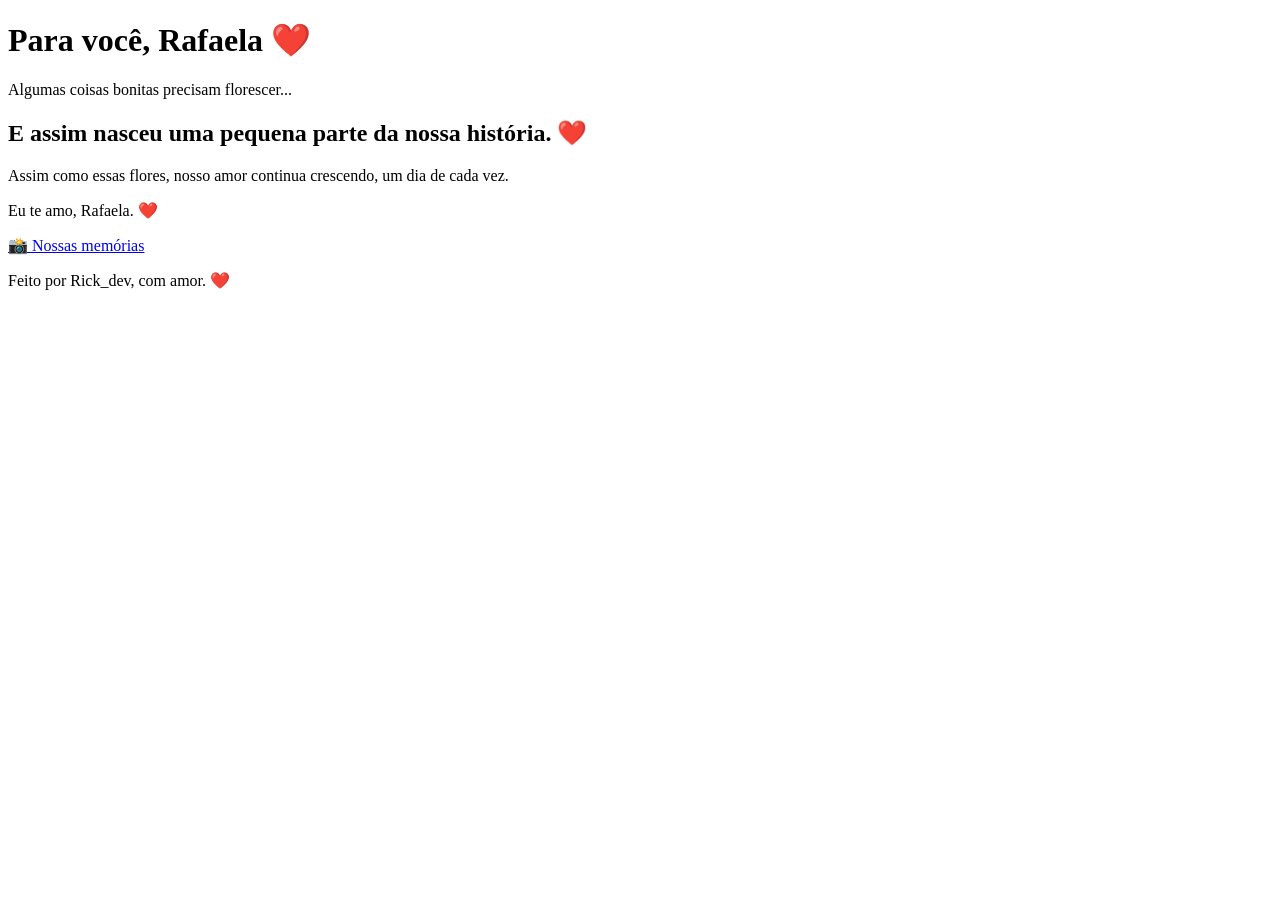
==== pagina2.html @ 00a04ad3 "Create pagina2.html" ====
<!DOCTYPE html>
<html lang="pt-BR">

<head>
    <meta charset="UTF-8">
    <meta name="viewport" content="width=device-width, initial-scale=1.0">

    <title>Para Você ❤️</title>

    <link rel="stylesheet" href="pagina2.css">
</head>

<body>

    <main class="pagina">

        <!-- TÍTULO -->

        <header class="cabecalho">

            <h1>
                Para você, Rafaela ❤️
            </h1>

            <p>
                Algumas coisas bonitas precisam florescer...
            </p>

        </header>


        <!-- JARDIM -->

        <section class="jardim">

            <!-- FLOR 1 -->

            <div class="flower flower-1">

                <div class="flower-stem"></div>

                <div class="flower-leaf leaf-1"></div>
                <div class="flower-leaf leaf-2"></div>

                <div class="flower-bloom">

                    <span class="flower-Light light-1"></span>
                    <span class="flower-Light light-2"></span>
                    <span class="flower-Light light-3"></span>
                    <span class="flower-Light light-4"></span>
                    <span class="flower-Light light-5"></span>
                    <span class="flower-Light light-6"></span>
                    <span class="flower-Light light-7"></span>
                    <span class="flower-Light light-8"></span>

                    <div class="flower-center"></div>

                </div>

            </div>


            <!-- FLOR 2 -->

            <div class="flower flower-2">

                <div class="flower-stem"></div>

                <div class="flower-leaf leaf-1"></div>
                <div class="flower-leaf leaf-2"></div>

                <div class="flower-bloom">

                    <span class="flower-Light light-1"></span>
                    <span class="flower-Light light-2"></span>
                    <span class="flower-Light light-3"></span>
                    <span class="flower-Light light-4"></span>
                    <span class="flower-Light light-5"></span>
                    <span class="flower-Light light-6"></span>
                    <span class="flower-Light light-7"></span>
                    <span class="flower-Light light-8"></span>

                    <div class="flower-center"></div>

                </div>

            </div>


            <!-- FLOR 3 -->

            <div class="flower flower-3">

                <div class="flower-stem"></div>

                <div class="flower-leaf leaf-1"></div>
                <div class="flower-leaf leaf-2"></div>

                <div class="flower-bloom">

                    <span class="flower-Light light-1"></span>
                    <span class="flower-Light light-2"></span>
                    <span class="flower-Light light-3"></span>
                    <span class="flower-Light light-4"></span>
                    <span class="flower-Light light-5"></span>
                    <span class="flower-Light light-6"></span>
                    <span class="flower-Light light-7"></span>
                    <span class="flower-Light light-8"></span>

                    <div class="flower-center"></div>

                </div>

            </div>


            <!-- FLOR 4 -->

            <div class="flower flower-4">

                <div class="flower-stem"></div>

                <div class="flower-leaf leaf-1"></div>
                <div class="flower-leaf leaf-2"></div>

                <div class="flower-bloom">

                    <span class="flower-Light light-1"></span>
                    <span class="flower-Light light-2"></span>
                    <span class="flower-Light light-3"></span>
                    <span class="flower-Light light-4"></span>
                    <span class="flower-Light light-5"></span>
                    <span class="flower-Light light-6"></span>
                    <span class="flower-Light light-7"></span>
                    <span class="flower-Light light-8"></span>

                    <div class="flower-center"></div>

                </div>

            </div>

        </section>


        <!-- MENSAGEM -->

        <section class="mensagem">

            <h2>
                E assim nasceu uma pequena parte
                da nossa história. ❤️
            </h2>

            <p>
                Assim como essas flores,
                nosso amor continua crescendo,
                um dia de cada vez.
            </p>

            <p class="assinatura">
                Eu te amo, Rafaela. ❤️
            </p>

        </section>


        <!-- BOTÃO -->

        <div class="proximo">

            <a href="pagina3.html">
                📸 Nossas memórias
            </a>

        </div>


    </main>


    <footer>

        <p>
            Feito por Rick_dev, com amor. ❤️
        </p>

    </footer>

</body>

</html>
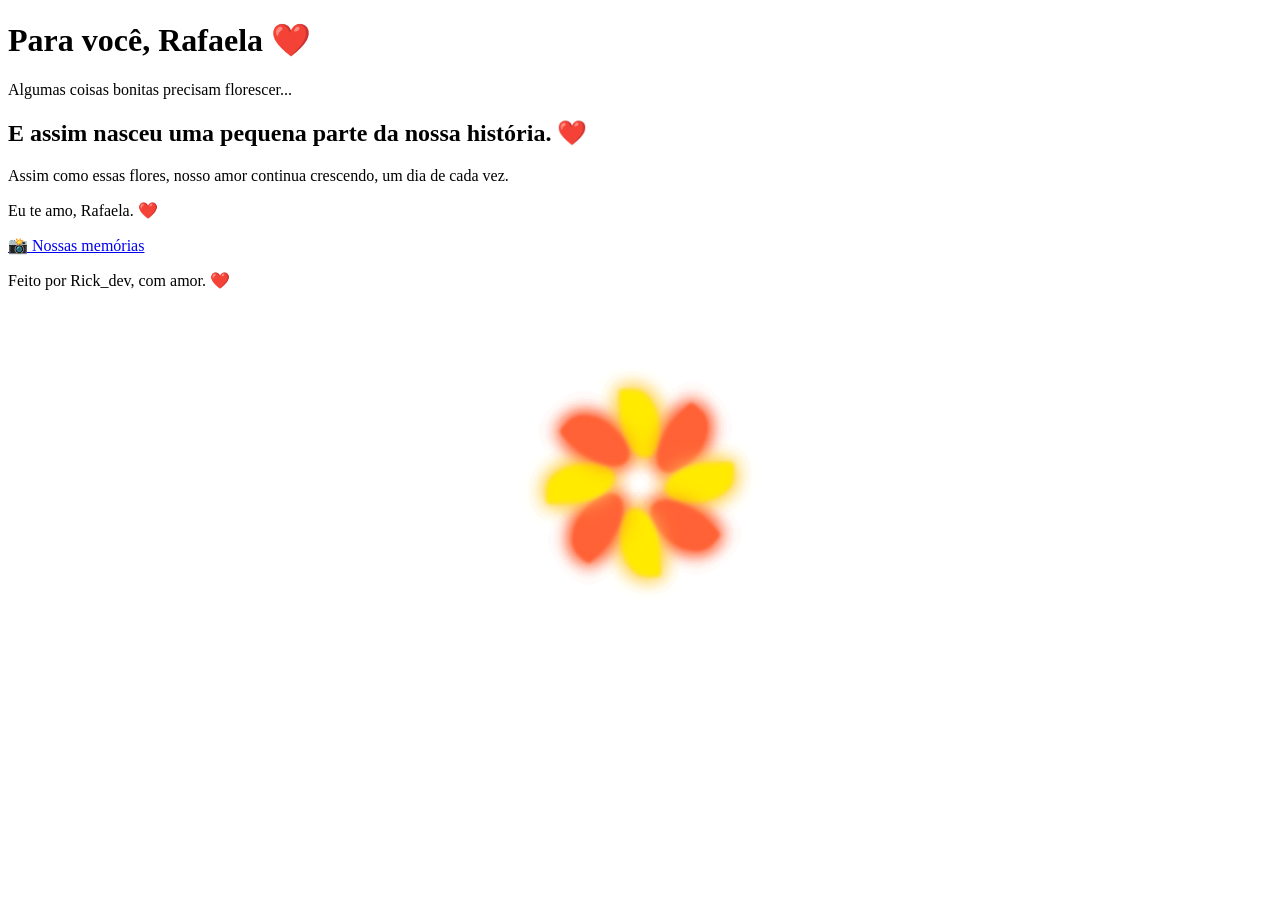
==== commit 5a281cc2: "Update pagina2.html" ====
--- a/pagina2.html
+++ b/pagina2.html
@@ -3,6 +3,7 @@
 
 <head>
     <meta charset="UTF-8">
+
     <meta name="viewport" content="width=device-width, initial-scale=1.0">
 
     <title>Para Você ❤️</title>
@@ -175,9 +176,10 @@
 
         </div>
 
-
     </main>
 
+
+    <!-- RODAPÉ -->
 
     <footer>
 
@@ -187,6 +189,20 @@
 
     </footer>
 
+
+    <!-- MÚSICA -->
+
+    <audio id="musica" loop>
+
+        <source src="musica.mp3" type="audio/mpeg">
+
+    </audio>
+
+
+    <!-- JAVASCRIPT -->
+
+    <script src="script.js"></script>
+
 </body>
 
 </html>
--- a/pagina2.css
+++ b/pagina2.css
@@ -0,0 +1,151 @@
+/* ================================= */
+/* PÉTALAS DE LUZ */
+/* ================================= */
+
+.flower-Light {
+
+    position: absolute;
+
+    left: 50%;
+    top: 50%;
+
+    width: 38px;
+    height: 65px;
+
+    margin-left: -19px;
+    margin-top: -32px;
+
+    border-radius:
+        0 100% 50% 100%;
+
+    opacity: 0;
+
+    transform-origin: 50% 100%;
+
+    animation:
+        lightBloom 0.8s ease-out forwards,
+        glowPulse 2s ease-in-out 4s infinite alternate;
+}
+
+
+/* CORES DAS PÉTALAS */
+
+.flower-Light:nth-child(odd) {
+
+    background-color: #ffea00;
+
+    filter:
+        blur(2px)
+        drop-shadow(
+            0 0 10px #ffd85f
+        );
+}
+
+
+.flower-Light:nth-child(even) {
+
+    background-color: #ff6236;
+
+    filter:
+        blur(2px)
+        drop-shadow(
+            0 0 10px #ff6236
+        );
+}
+
+
+/* ================================= */
+/* ROTAÇÃO DE CADA PÉTALA */
+/* ================================= */
+
+.light-1 {
+    --angle: 0deg;
+    animation-delay: 2.9s, 4s;
+}
+
+.light-2 {
+    --angle: 45deg;
+    animation-delay: 3s, 4.1s;
+}
+
+.light-3 {
+    --angle: 90deg;
+    animation-delay: 3.1s, 4.2s;
+}
+
+.light-4 {
+    --angle: 135deg;
+    animation-delay: 3.2s, 4.3s;
+}
+
+.light-5 {
+    --angle: 180deg;
+    animation-delay: 3.3s, 4.4s;
+}
+
+.light-6 {
+    --angle: 225deg;
+    animation-delay: 3.4s, 4.5s;
+}
+
+.light-7 {
+    --angle: 270deg;
+    animation-delay: 3.5s, 4.6s;
+}
+
+.light-8 {
+    --angle: 315deg;
+    animation-delay: 3.6s, 4.7s;
+}
+
+
+/* ================================= */
+/* NASCIMENTO DAS PÉTALAS */
+/* ================================= */
+
+@keyframes lightBloom {
+
+    from {
+
+        opacity: 0;
+
+        transform:
+            rotate(var(--angle))
+            translateY(-27px)
+            scale(0);
+
+    }
+
+    to {
+
+        opacity: 1;
+
+        transform:
+            rotate(var(--angle))
+            translateY(-27px)
+            scale(1);
+
+    }
+
+}
+
+
+/* ================================= */
+/* BRILHO PULSANDO */
+/* ================================= */
+
+@keyframes glowPulse {
+
+    from {
+
+        opacity: 0.7;
+
+    }
+
+    to {
+
+        opacity: 1;
+
+    }
+
+}
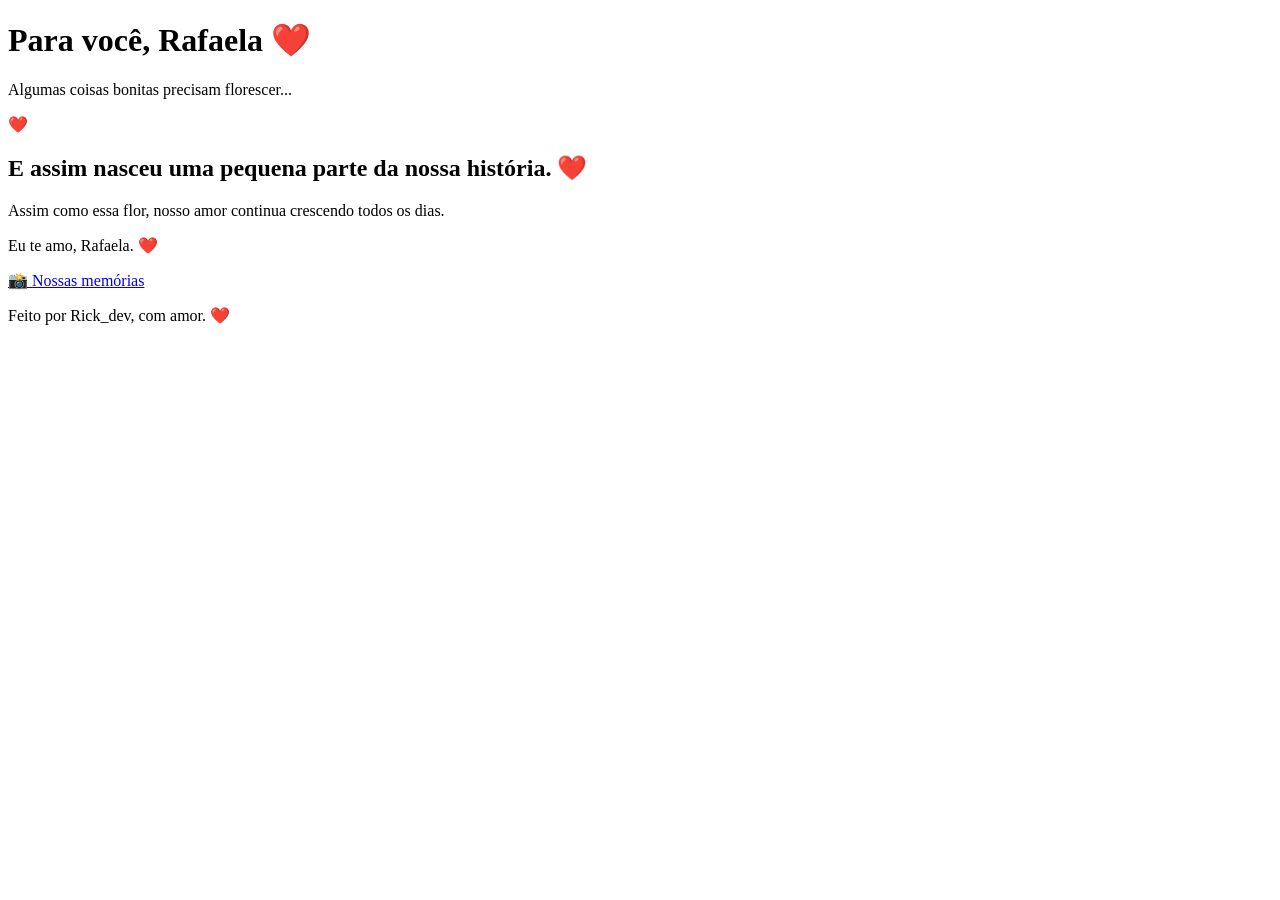
==== commit 1dc2bb1c: "Update pagina2.html" ====
--- a/pagina2.html
+++ b/pagina2.html
@@ -2,18 +2,31 @@
 <html lang="pt-BR">
 
 <head>
+
     <meta charset="UTF-8">
 
-    <meta name="viewport" content="width=device-width, initial-scale=1.0">
+    <meta
+        name="viewport"
+        content="width=device-width, initial-scale=1.0"
+    >
 
     <title>Para Você ❤️</title>
 
-    <link rel="stylesheet" href="pagina2.css">
+    <link
+        rel="stylesheet"
+        href="pagina2.css"
+    >
+
 </head>
+
 
 <body>
 
+
+    <!-- FUNDO -->
+
     <main class="pagina">
+
 
         <!-- TÍTULO -->
 
@@ -30,140 +43,94 @@
         </header>
 
 
+
         <!-- JARDIM -->
 
         <section class="jardim">
 
-            <!-- FLOR 1 -->
 
-            <div class="flower flower-1">
+            <!-- FLOR -->
 
-                <div class="flower-stem"></div>
+            <div class="flor">
 
-                <div class="flower-leaf leaf-1"></div>
-                <div class="flower-leaf leaf-2"></div>
 
-                <div class="flower-bloom">
+                <!-- BRILHO AO REDOR -->
 
-                    <span class="flower-Light light-1"></span>
-                    <span class="flower-Light light-2"></span>
-                    <span class="flower-Light light-3"></span>
-                    <span class="flower-Light light-4"></span>
-                    <span class="flower-Light light-5"></span>
-                    <span class="flower-Light light-6"></span>
-                    <span class="flower-Light light-7"></span>
-                    <span class="flower-Light light-8"></span>
+                <div class="brilho"></div>
 
-                    <div class="flower-center"></div>
+
+                <!-- PÉTALAS -->
+
+                <div class="petala petala-1"></div>
+
+                <div class="petala petala-2"></div>
+
+                <div class="petala petala-3"></div>
+
+                <div class="petala petala-4"></div>
+
+                <div class="petala petala-5"></div>
+
+                <div class="petala petala-6"></div>
+
+                <div class="petala petala-7"></div>
+
+                <div class="petala petala-8"></div>
+
+
+                <!-- CENTRO -->
+
+                <div class="centro-flor">
+
+                    <span>❤️</span>
 
                 </div>
+
+
+                <!-- CAULE -->
+
+                <div class="caule"></div>
+
+
+                <!-- FOLHAS -->
+
+                <div class="folha folha-esquerda"></div>
+
+                <div class="folha folha-direita"></div>
+
 
             </div>
 
 
-            <!-- FLOR 2 -->
+        </section>
 
-            <div class="flower flower-2">
-
-                <div class="flower-stem"></div>
-
-                <div class="flower-leaf leaf-1"></div>
-                <div class="flower-leaf leaf-2"></div>
-
-                <div class="flower-bloom">
-
-                    <span class="flower-Light light-1"></span>
-                    <span class="flower-Light light-2"></span>
-                    <span class="flower-Light light-3"></span>
-                    <span class="flower-Light light-4"></span>
-                    <span class="flower-Light light-5"></span>
-                    <span class="flower-Light light-6"></span>
-                    <span class="flower-Light light-7"></span>
-                    <span class="flower-Light light-8"></span>
-
-                    <div class="flower-center"></div>
-
-                </div>
-
-            </div>
-
-
-            <!-- FLOR 3 -->
-
-            <div class="flower flower-3">
-
-                <div class="flower-stem"></div>
-
-                <div class="flower-leaf leaf-1"></div>
-                <div class="flower-leaf leaf-2"></div>
-
-                <div class="flower-bloom">
-
-                    <span class="flower-Light light-1"></span>
-                    <span class="flower-Light light-2"></span>
-                    <span class="flower-Light light-3"></span>
-                    <span class="flower-Light light-4"></span>
-                    <span class="flower-Light light-5"></span>
-                    <span class="flower-Light light-6"></span>
-                    <span class="flower-Light light-7"></span>
-                    <span class="flower-Light light-8"></span>
-
-                    <div class="flower-center"></div>
-
-                </div>
-
-            </div>
-
-
-            <!-- FLOR 4 -->
-
-            <div class="flower flower-4">
-
-                <div class="flower-stem"></div>
-
-                <div class="flower-leaf leaf-1"></div>
-                <div class="flower-leaf leaf-2"></div>
-
-                <div class="flower-bloom">
-
-                    <span class="flower-Light light-1"></span>
-                    <span class="flower-Light light-2"></span>
-                    <span class="flower-Light light-3"></span>
-                    <span class="flower-Light light-4"></span>
-                    <span class="flower-Light light-5"></span>
-                    <span class="flower-Light light-6"></span>
-                    <span class="flower-Light light-7"></span>
-                    <span class="flower-Light light-8"></span>
-
-                    <div class="flower-center"></div>
-
-                </div>
-
-            </div>
-
-        </section>
 
 
         <!-- MENSAGEM -->
 
         <section class="mensagem">
 
+
             <h2>
                 E assim nasceu uma pequena parte
                 da nossa história. ❤️
             </h2>
 
+
             <p>
-                Assim como essas flores,
-                nosso amor continua crescendo,
-                um dia de cada vez.
+                Assim como essa flor,
+                nosso amor continua crescendo
+                todos os dias.
             </p>
+
 
             <p class="assinatura">
                 Eu te amo, Rafaela. ❤️
             </p>
 
+
         </section>
+
 
 
         <!-- BOTÃO -->
@@ -176,7 +143,9 @@
 
         </div>
 
+
     </main>
+
 
 
     <!-- RODAPÉ -->
@@ -190,19 +159,6 @@
     </footer>
 
 
-    <!-- MÚSICA -->
-
-    <audio id="musica" loop>
-
-        <source src="musica.mp3" type="audio/mpeg">
-
-    </audio>
-
-
-    <!-- JAVASCRIPT -->
-
-    <script src="script.js"></script>
-
 </body>
 
 </html>
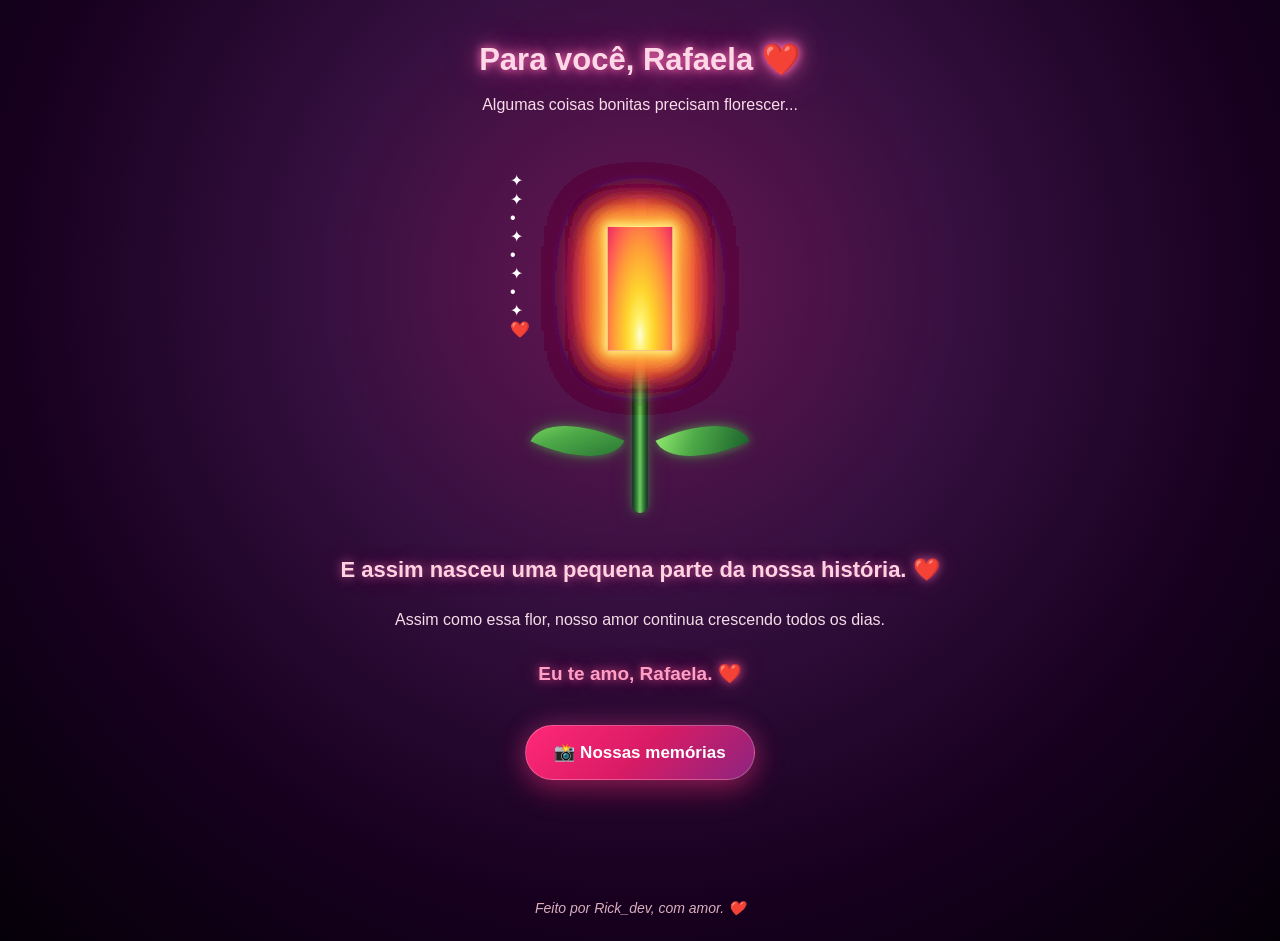
==== commit 6326768c: "Update pagina2.html" ====
--- a/pagina2.html
+++ b/pagina2.html
@@ -2,162 +2,172 @@
 <html lang="pt-BR">
 
 <head>
-
     <meta charset="UTF-8">
-
-    <meta
-        name="viewport"
-        content="width=device-width, initial-scale=1.0"
-    >
+    <meta name="viewport" content="width=device-width, initial-scale=1.0">
 
     <title>Para Você ❤️</title>
 
-    <link
-        rel="stylesheet"
-        href="pagina2.css"
-    >
-
+    <link rel="stylesheet" href="pagina2.css">
 </head>
-
 
 <body>
 
+<main class="pagina">
 
-    <!-- FUNDO -->
+    <header class="cabecalho">
 
-    <main class="pagina">
+        <h1>Para você, Rafaela ❤️</h1>
+
+        <p>
+            Algumas coisas bonitas precisam florescer...
+        </p>
+
+    </header>
 
 
-        <!-- TÍTULO -->
+    <!-- ================================= -->
+    <!-- 🌸 FLOR DE LUZ -->
+    <!-- ================================= -->
 
-        <header class="cabecalho">
+    <section class="jardim">
 
-            <h1>
-                Para você, Rafaela ❤️
-            </h1>
+        <div class="flor">
 
-            <p>
-                Algumas coisas bonitas precisam florescer...
-            </p>
-
-        </header>
+            <!-- Aura principal -->
+            <div class="aura aura-1"></div>
+            <div class="aura aura-2"></div>
+            <div class="aura aura-3"></div>
 
 
+            <!-- Partículas luminosas -->
 
-        <!-- JARDIM -->
-
-        <section class="jardim">
+            <div class="particula particula-1">✦</div>
+            <div class="particula particula-2">✦</div>
+            <div class="particula particula-3">•</div>
+            <div class="particula particula-4">✦</div>
+            <div class="particula particula-5">•</div>
+            <div class="particula particula-6">✦</div>
+            <div class="particula particula-7">•</div>
+            <div class="particula particula-8">✦</div>
 
 
-            <!-- FLOR -->
+            <!-- ================================= -->
+            <!-- PÉTALAS EXTERNAS -->
+            <!-- ================================= -->
 
-            <div class="flor">
+            <div class="petala petala-externa p1"></div>
+            <div class="petala petala-externa p2"></div>
+            <div class="petala petala-externa p3"></div>
+            <div class="petala petala-externa p4"></div>
+            <div class="petala petala-externa p5"></div>
+            <div class="petala petala-externa p6"></div>
+            <div class="petala petala-externa p7"></div>
+            <div class="petala petala-externa p8"></div>
 
 
-                <!-- BRILHO AO REDOR -->
+            <!-- ================================= -->
+            <!-- PÉTALAS INTERNAS -->
+            <!-- ================================= -->
 
-                <div class="brilho"></div>
+            <div class="petala petala-interna i1"></div>
+            <div class="petala petala-interna i2"></div>
+            <div class="petala petala-interna i3"></div>
+            <div class="petala petala-interna i4"></div>
+            <div class="petala petala-interna i5"></div>
+            <div class="petala petala-interna i6"></div>
 
 
-                <!-- PÉTALAS -->
+            <!-- ================================= -->
+            <!-- CENTRO -->
+            <!-- ================================= -->
 
-                <div class="petala petala-1"></div>
+            <div class="centro">
 
-                <div class="petala petala-2"></div>
+                <div class="centro-brilho"></div>
 
-                <div class="petala petala-3"></div>
-
-                <div class="petala petala-4"></div>
-
-                <div class="petala petala-5"></div>
-
-                <div class="petala petala-6"></div>
-
-                <div class="petala petala-7"></div>
-
-                <div class="petala petala-8"></div>
-
-
-                <!-- CENTRO -->
-
-                <div class="centro-flor">
-
-                    <span>❤️</span>
-
+                <div class="centro-nucleo">
+                    ❤️
                 </div>
-
-
-                <!-- CAULE -->
-
-                <div class="caule"></div>
-
-
-                <!-- FOLHAS -->
-
-                <div class="folha folha-esquerda"></div>
-
-                <div class="folha folha-direita"></div>
-
 
             </div>
 
 
-        </section>
+            <!-- ================================= -->
+            <!-- CAULE -->
+            <!-- ================================= -->
+
+            <div class="caule"></div>
+
+            <div class="caule-brilho"></div>
 
 
+            <!-- ================================= -->
+            <!-- FOLHAS -->
+            <!-- ================================= -->
 
-        <!-- MENSAGEM -->
+            <div class="folha folha-esquerda">
 
-        <section class="mensagem">
+                <span></span>
 
+            </div>
 
-            <h2>
-                E assim nasceu uma pequena parte
-                da nossa história. ❤️
-            </h2>
+            <div class="folha folha-direita">
 
+                <span></span>
 
-            <p>
-                Assim como essa flor,
-                nosso amor continua crescendo
-                todos os dias.
-            </p>
-
-
-            <p class="assinatura">
-                Eu te amo, Rafaela. ❤️
-            </p>
-
-
-        </section>
-
-
-
-        <!-- BOTÃO -->
-
-        <div class="proximo">
-
-            <a href="pagina3.html">
-                📸 Nossas memórias
-            </a>
+            </div>
 
         </div>
 
-
-    </main>
+    </section>
 
 
+    <!-- ================================= -->
+    <!-- MENSAGEM -->
+    <!-- ================================= -->
 
-    <!-- RODAPÉ -->
+    <section class="mensagem">
 
-    <footer>
+        <h2>
+            E assim nasceu uma pequena parte
+            da nossa história. ❤️
+        </h2>
 
         <p>
-            Feito por Rick_dev, com amor. ❤️
+            Assim como essa flor,
+            nosso amor continua crescendo
+            todos os dias.
         </p>
 
-    </footer>
+        <p class="assinatura">
+            Eu te amo, Rafaela. ❤️
+        </p>
 
+    </section>
+
+
+    <!-- ================================= -->
+    <!-- PRÓXIMA PÁGINA -->
+    <!-- ================================= -->
+
+    <div class="proximo">
+
+        <a href="pagina3.html">
+            📸 Nossas memórias
+        </a>
+
+    </div>
+
+</main>
+
+
+<footer>
+
+    <p>
+        Feito por Rick_dev, com amor. ❤️
+    </p>
+
+</footer>
 
 </body>
 
--- a/pagina2.css
+++ b/pagina2.css
@@ -1,151 +1,532 @@
-/* ================================= */
-/* PÉTALAS DE LUZ */
-/* ================================= */
-
-.flower-Light {
-
+/* ========================================= */
+/* PROJETO #001 - PARA RAFAELA ❤️ */
+/* PÁGINA 2 - FLOR DE LUZ ✨ */
+/* ========================================= */
+
+* {
+    margin: 0;
+    padding: 0;
+    box-sizing: border-box;
+}
+
+body {
+    min-height: 100vh;
+    font-family: Arial, sans-serif;
+    color: white;
+    background:
+        radial-gradient(circle at 50% 30%,
+        #681653 0%,
+        #35103f 35%,
+        #17001f 68%,
+        #050008 100%);
+    overflow-x: hidden;
+}
+
+/* ========================================= */
+/* PÁGINA */
+/* ========================================= */
+
+.pagina {
+    width: 100%;
+    min-height: 100vh;
+    padding: 40px 20px 55px;
+}
+
+/* ========================================= */
+/* CABEÇALHO */
+/* ========================================= */
+
+.cabecalho {
+    text-align: center;
+    max-width: 600px;
+    margin: 0 auto;
+}
+
+.cabecalho h1 {
+    color: #ffd8e8;
+    font-size: 31px;
+    line-height: 1.3;
+    margin-bottom: 12px;
+
+    text-shadow:
+        0 0 8px rgba(255, 105, 180, 0.95),
+        0 0 20px rgba(255, 105, 180, 0.75),
+        0 0 40px rgba(255, 80, 160, 0.4);
+}
+
+.cabecalho p {
+    color: #f8dce9;
+    font-size: 16px;
+    line-height: 1.6;
+}
+
+/* ========================================= */
+/* JARDIM */
+/* ========================================= */
+
+.jardim {
+    position: relative;
+    width: 100%;
+    height: 430px;
+    margin-top: 5px;
+}
+
+/* ========================================= */
+/* FLOR */
+/* ========================================= */
+
+.flor {
     position: absolute;
-
     left: 50%;
-    top: 50%;
-
-    width: 38px;
-    height: 65px;
-
-    margin-left: -19px;
-    margin-top: -32px;
+    top: 52%;
+
+    width: 260px;
+    height: 350px;
+
+    transform: translate(-50%, -50%);
+}
+
+/* ========================================= */
+/* GRANDE HALO DE LUZ */
+/* ========================================= */
+
+.brilho {
+    position: absolute;
+    z-index: 0;
+
+    width: 300px;
+    height: 300px;
+
+    left: 50%;
+    top: 10px;
+
+    transform: translateX(-50%);
+
+    border-radius: 50%;
+
+    background:
+        radial-gradient(
+            circle,
+            rgba(255, 255, 210, 0.95) 0%,
+            rgba(255, 231, 90, 0.65) 15%,
+            rgba(255, 169, 55, 0.35) 35%,
+            rgba(255, 80, 120, 0.18) 55%,
+            transparent 75%
+        );
+
+    filter: blur(18px);
+
+    animation: haloFlor 3.5s ease-in-out infinite alternate;
+}
+
+@keyframes haloFlor {
+    from {
+        opacity: 0.55;
+        transform: translateX(-50%) scale(0.85);
+    }
+
+    to {
+        opacity: 1;
+        transform: translateX(-50%) scale(1.12);
+    }
+}
+
+/* ========================================= */
+/* PÉTALAS */
+/* ========================================= */
+
+.petala {
+    position: absolute;
+    z-index: 2;
+
+    width: 66px;
+    height: 125px;
+
+    left: 50%;
+    top: 55px;
+
+    margin-left: -33px;
 
     border-radius:
-        0 100% 50% 100%;
-
-    opacity: 0;
+        50% 50%
+        45% 45%
+        42% 42%;
 
     transform-origin: 50% 100%;
 
+    background:
+        radial-gradient(
+            ellipse at 50% 88%,
+            #fffde0 0%,
+            #fff36b 12%,
+            #ffd72e 30%,
+            #ff9d38 58%,
+            #ff5b54 82%,
+            #e92c61 100%
+        );
+
+    border: 1px solid rgba(255, 245, 170, 0.6);
+
+    box-shadow:
+        0 0 8px rgba(255, 248, 150, 1),
+        0 0 18px rgba(255, 220, 65, 0.95),
+        0 0 35px rgba(255, 145, 45, 0.8),
+        0 0 60px rgba(255, 65, 90, 0.4);
+
+    opacity: 0.95;
+
     animation:
-        lightBloom 0.8s ease-out forwards,
-        glowPulse 2s ease-in-out 4s infinite alternate;
-}
-
-
-/* CORES DAS PÉTALAS */
-
-.flower-Light:nth-child(odd) {
-
-    background-color: #ffea00;
+        petalaBrilho 2.6s ease-in-out infinite alternate;
+}
+
+/* ========================================= */
+/* POSIÇÃO DAS PÉTALAS */
+/* ========================================= */
+
+.petala-1 {
+    transform: rotate(0deg);
+}
+
+.petala-2 {
+    transform: rotate(45deg);
+}
+
+.petala-3 {
+    transform: rotate(90deg);
+}
+
+.petala-4 {
+    transform: rotate(135deg);
+}
+
+.petala-5 {
+    transform: rotate(180deg);
+}
+
+.petala-6 {
+    transform: rotate(225deg);
+}
+
+.petala-7 {
+    transform: rotate(270deg);
+}
+
+.petala-8 {
+    transform: rotate(315deg);
+}
+
+/* ========================================= */
+/* BRILHO DAS PÉTALAS */
+/* ========================================= */
+
+@keyframes petalaBrilho {
+    from {
+        filter:
+            brightness(0.9)
+            saturate(1.05);
+
+        box-shadow:
+            0 0 8px rgba(255, 248, 150, 0.9),
+            0 0 18px rgba(255, 220, 65, 0.8),
+            0 0 35px rgba(255, 145, 45, 0.65);
+    }
+
+    to {
+        filter:
+            brightness(1.35)
+            saturate(1.25);
+
+        box-shadow:
+            0 0 12px rgba(255, 255, 190, 1),
+            0 0 28px rgba(255, 225, 70, 1),
+            0 0 50px rgba(255, 150, 45, 0.95),
+            0 0 75px rgba(255, 70, 100, 0.5);
+    }
+}
+
+/* ========================================= */
+/* CENTRO DA FLOR */
+/* ========================================= */
+
+.centro-flor {
+    position: absolute;
+    z-index: 6;
+
+    left: 50%;
+    top: 137px;
+
+    width: 82px;
+    height: 82px;
+
+    transform: translateX(-50%);
+
+    display: flex;
+    align-items: center;
+    justify-content: center;
+
+    border-radius: 50%;
+
+    background:
+        radial-gradient(
+            circle at 35% 30%,
+            #ffffff 0%,
+            #fffbd0 12%,
+            #ffe85a 32%,
+            #ffbd27 58%,
+            #ed7119 100%
+        );
+
+    border: 3px solid rgba(255, 248, 170, 0.95);
+
+    box-shadow:
+        0 0 10px #ffffff,
+        0 0 22px #fff36b,
+        0 0 45px #ffbd35,
+        0 0 75px rgba(255, 100, 45, 0.85);
+
+    animation: centroBrilho 2s ease-in-out infinite alternate;
+}
+
+@keyframes centroBrilho {
+    from {
+        transform: translateX(-50%) scale(0.96);
+        filter: brightness(0.95);
+    }
+
+    to {
+        transform: translateX(-50%) scale(1.08);
+        filter: brightness(1.25);
+    }
+}
+
+.centro-flor span {
+    font-size: 27px;
 
     filter:
-        blur(2px)
-        drop-shadow(
-            0 0 10px #ffd85f
+        drop-shadow(0 0 4px white)
+        drop-shadow(0 0 8px rgba(255, 80, 130, 0.8));
+}
+
+/* ========================================= */
+/* CAULE */
+/* ========================================= */
+
+.caule {
+    position: absolute;
+    z-index: 1;
+
+    left: 50%;
+    top: 177px;
+
+    width: 15px;
+    height: 165px;
+
+    transform: translateX(-50%);
+
+    border-radius: 20px;
+
+    background:
+        linear-gradient(
+            90deg,
+            #10391d 0%,
+            #2f7d39 25%,
+            #72c95c 50%,
+            #2f7d39 75%,
+            #10391d 100%
         );
-}
-
-
-.flower-Light:nth-child(even) {
-
-    background-color: #ff6236;
-
-    filter:
-        blur(2px)
-        drop-shadow(
-            0 0 10px #ff6236
+
+    box-shadow:
+        0 0 8px rgba(90, 200, 80, 0.45),
+        0 0 20px rgba(50, 150, 70, 0.25);
+}
+
+/* ========================================= */
+/* FOLHAS */
+/* ========================================= */
+
+.folha {
+    position: absolute;
+    z-index: 2;
+
+    width: 85px;
+    height: 40px;
+
+    top: 250px;
+
+    background:
+        linear-gradient(
+            135deg,
+            #8ee76d 0%,
+            #4eaa48 40%,
+            #1c642d 100%
         );
-}
-
-
-/* ================================= */
-/* ROTAÇÃO DE CADA PÉTALA */
-/* ================================= */
-
-.light-1 {
-    --angle: 0deg;
-    animation-delay: 2.9s, 4s;
-}
-
-.light-2 {
-    --angle: 45deg;
-    animation-delay: 3s, 4.1s;
-}
-
-.light-3 {
-    --angle: 90deg;
-    animation-delay: 3.1s, 4.2s;
-}
-
-.light-4 {
-    --angle: 135deg;
-    animation-delay: 3.2s, 4.3s;
-}
-
-.light-5 {
-    --angle: 180deg;
-    animation-delay: 3.3s, 4.4s;
-}
-
-.light-6 {
-    --angle: 225deg;
-    animation-delay: 3.4s, 4.5s;
-}
-
-.light-7 {
-    --angle: 270deg;
-    animation-delay: 3.5s, 4.6s;
-}
-
-.light-8 {
-    --angle: 315deg;
-    animation-delay: 3.6s, 4.7s;
-}
-
-
-/* ================================= */
-/* NASCIMENTO DAS PÉTALAS */
-/* ================================= */
-
-@keyframes lightBloom {
-
-    from {
-
-        opacity: 0;
-
+
+    box-shadow:
+        0 0 8px rgba(100, 220, 90, 0.45),
+        0 0 20px rgba(70, 180, 70, 0.3);
+}
+
+.folha-esquerda {
+    left: 25px;
+
+    border-radius:
+        100% 0
+        100% 0;
+
+    transform: rotate(25deg);
+}
+
+.folha-direita {
+    right: 25px;
+
+    border-radius:
+        0 100%
+        0 100%;
+
+    transform: rotate(-25deg);
+}
+
+/* ========================================= */
+/* MENSAGEM */
+/* ========================================= */
+
+.mensagem {
+    max-width: 600px;
+    margin: 0 auto;
+    text-align: center;
+}
+
+.mensagem h2 {
+    color: #ffd2e2;
+    font-size: 22px;
+    line-height: 1.5;
+    margin-bottom: 20px;
+
+    text-shadow:
+        0 0 10px rgba(255, 105, 180, 0.65),
+        0 0 25px rgba(255, 80, 150, 0.25);
+}
+
+.mensagem p {
+    color: #f6dce7;
+    font-size: 16px;
+    line-height: 1.7;
+    margin-bottom: 18px;
+}
+
+.mensagem .assinatura {
+    color: #ff9fc5;
+    font-size: 19px;
+    font-weight: bold;
+    margin-top: 25px;
+
+    text-shadow:
+        0 0 10px rgba(255, 80, 150, 0.8),
+        0 0 25px rgba(255, 80, 150, 0.35);
+}
+
+/* ========================================= */
+/* BOTÃO */
+/* ========================================= */
+
+.proximo {
+    text-align: center;
+    margin-top: 35px;
+}
+
+.proximo a {
+    display: inline-block;
+
+    padding: 16px 28px;
+
+    border-radius: 50px;
+    border: 1px solid rgba(255, 255, 255, 0.25);
+
+    background:
+        linear-gradient(
+            135deg,
+            #ff2878,
+            #d91b65,
+            #8d247f
+        );
+
+    color: white;
+    text-decoration: none;
+
+    font-size: 17px;
+    font-weight: bold;
+
+    box-shadow:
+        0 10px 30px rgba(230, 30, 100, 0.4),
+        0 0 25px rgba(255, 100, 180, 0.25);
+
+    transition:
+        transform 0.2s ease,
+        box-shadow 0.2s ease;
+}
+
+.proximo a:active {
+    transform: scale(0.95);
+}
+
+/* ========================================= */
+/* RODAPÉ */
+/* ========================================= */
+
+footer {
+    text-align: center;
+    padding: 0 20px 25px;
+}
+
+footer p {
+    color: #d9aebd;
+    font-size: 14px;
+    font-style: italic;
+}
+
+/* ========================================= */
+/* CELULAR */
+/* ========================================= */
+
+@media (max-width: 600px) {
+
+    .pagina {
+        padding: 35px 18px 50px;
+    }
+
+    .cabecalho h1 {
+        font-size: 29px;
+    }
+
+    .cabecalho p {
+        font-size: 16px;
+    }
+
+    .jardim {
+        height: 400px;
+        margin-top: 5px;
+    }
+
+    .flor {
         transform:
-            rotate(var(--angle))
-            translateY(-27px)
-            scale(0);
-
-    }
-
-    to {
-
-        opacity: 1;
-
-        transform:
-            rotate(var(--angle))
-            translateY(-27px)
-            scale(1);
-
-    }
-
-}
-
-
-/* ================================= */
-/* BRILHO PULSANDO */
-/* ================================= */
-
-@keyframes glowPulse {
-
-    from {
-
-        opacity: 0.7;
-
-    }
-
-    to {
-
-        opacity: 1;
-
-    }
-
-}
+            translate(-50%, -50%)
+            scale(0.88);
+    }
+
+    .mensagem h2 {
+        font-size: 20px;
+    }
+
+    .mensagem p {
+        font-size: 16px;
+    }
+
+    .mensagem .assinatura {
+        font-size: 18px;
+    }
+
+    .proximo a {
+        font-size: 17px;
+        padding: 15px 25px;
+    }
+}
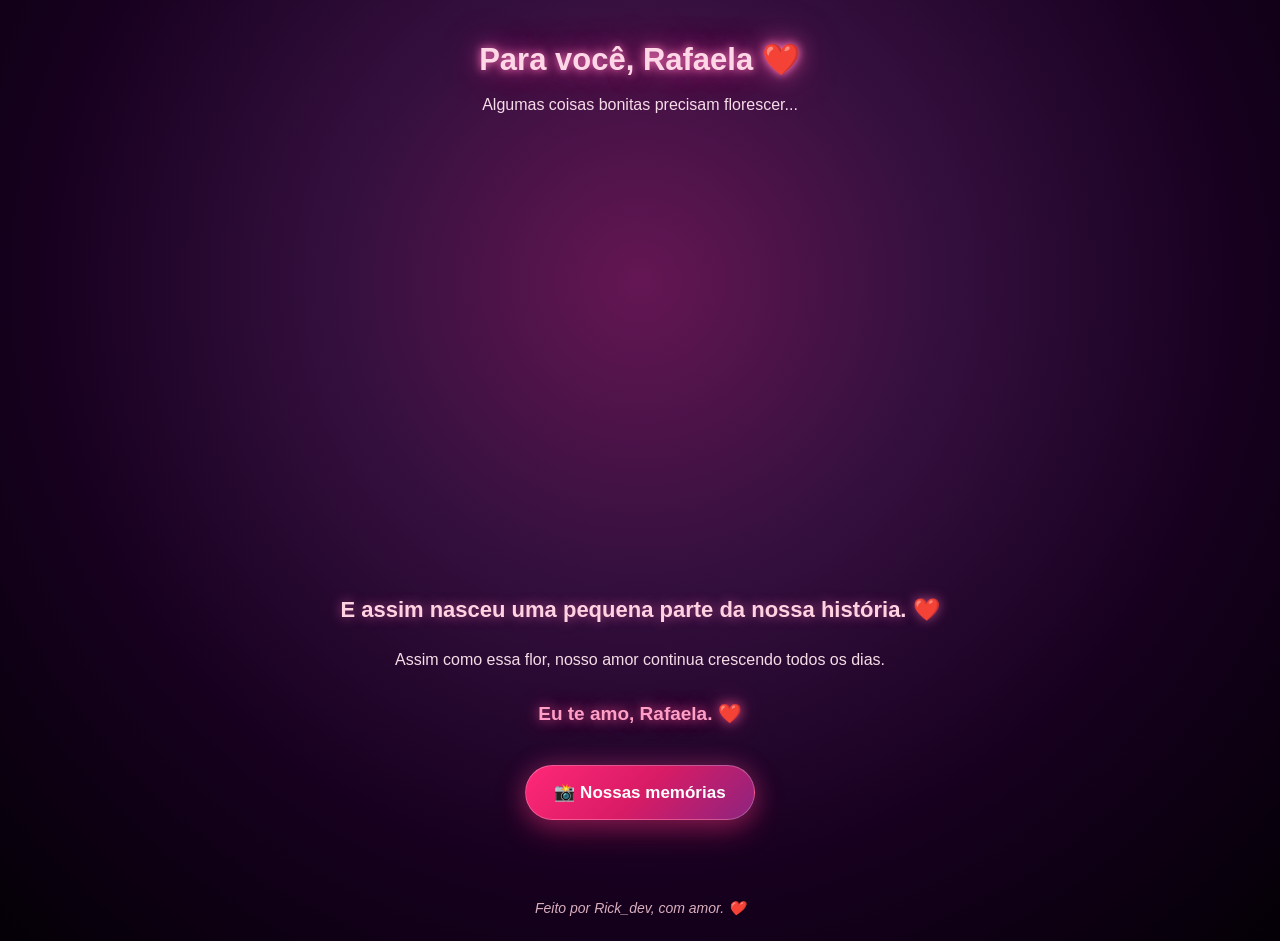
==== commit b403f909: "Update pagina2.html" ====
--- a/pagina2.html
+++ b/pagina2.html
@@ -15,116 +15,22 @@
 <main class="pagina">
 
     <header class="cabecalho">
-
         <h1>Para você, Rafaela ❤️</h1>
 
         <p>
             Algumas coisas bonitas precisam florescer...
         </p>
-
     </header>
 
 
-    <!-- ================================= -->
-    <!-- 🌸 FLOR DE LUZ -->
-    <!-- ================================= -->
+    <!-- 🌸 NOSSA FLOR É DESENHADA PELO JAVASCRIPT -->
 
     <section class="jardim">
 
-        <div class="flor">
-
-            <!-- Aura principal -->
-            <div class="aura aura-1"></div>
-            <div class="aura aura-2"></div>
-            <div class="aura aura-3"></div>
-
-
-            <!-- Partículas luminosas -->
-
-            <div class="particula particula-1">✦</div>
-            <div class="particula particula-2">✦</div>
-            <div class="particula particula-3">•</div>
-            <div class="particula particula-4">✦</div>
-            <div class="particula particula-5">•</div>
-            <div class="particula particula-6">✦</div>
-            <div class="particula particula-7">•</div>
-            <div class="particula particula-8">✦</div>
-
-
-            <!-- ================================= -->
-            <!-- PÉTALAS EXTERNAS -->
-            <!-- ================================= -->
-
-            <div class="petala petala-externa p1"></div>
-            <div class="petala petala-externa p2"></div>
-            <div class="petala petala-externa p3"></div>
-            <div class="petala petala-externa p4"></div>
-            <div class="petala petala-externa p5"></div>
-            <div class="petala petala-externa p6"></div>
-            <div class="petala petala-externa p7"></div>
-            <div class="petala petala-externa p8"></div>
-
-
-            <!-- ================================= -->
-            <!-- PÉTALAS INTERNAS -->
-            <!-- ================================= -->
-
-            <div class="petala petala-interna i1"></div>
-            <div class="petala petala-interna i2"></div>
-            <div class="petala petala-interna i3"></div>
-            <div class="petala petala-interna i4"></div>
-            <div class="petala petala-interna i5"></div>
-            <div class="petala petala-interna i6"></div>
-
-
-            <!-- ================================= -->
-            <!-- CENTRO -->
-            <!-- ================================= -->
-
-            <div class="centro">
-
-                <div class="centro-brilho"></div>
-
-                <div class="centro-nucleo">
-                    ❤️
-                </div>
-
-            </div>
-
-
-            <!-- ================================= -->
-            <!-- CAULE -->
-            <!-- ================================= -->
-
-            <div class="caule"></div>
-
-            <div class="caule-brilho"></div>
-
-
-            <!-- ================================= -->
-            <!-- FOLHAS -->
-            <!-- ================================= -->
-
-            <div class="folha folha-esquerda">
-
-                <span></span>
-
-            </div>
-
-            <div class="folha folha-direita">
-
-                <span></span>
-
-            </div>
-
-        </div>
+        <canvas id="florCanvas"></canvas>
 
     </section>
 
-
-    <!-- ================================= -->
-    <!-- MENSAGEM -->
-    <!-- ================================= -->
 
     <section class="mensagem">
 
@@ -146,10 +52,6 @@
     </section>
 
 
-    <!-- ================================= -->
-    <!-- PRÓXIMA PÁGINA -->
-    <!-- ================================= -->
-
     <div class="proximo">
 
         <a href="pagina3.html">
@@ -169,6 +71,9 @@
 
 </footer>
 
+
+<script src="pagina2.js"></script>
+
 </body>
 
 </html>
--- a/pagina2.css
+++ b/pagina2.css
@@ -1,6 +1,6 @@
 /* ========================================= */
 /* PROJETO #001 - PARA RAFAELA ❤️ */
-/* PÁGINA 2 - FLOR DE LUZ ✨ */
+/* PÁGINA 2 - FLOR DE LUZ 3.0 🌸 */
 /* ========================================= */
 
 * {
@@ -9,18 +9,30 @@
     box-sizing: border-box;
 }
 
+
+/* ========================================= */
+/* FUNDO */
+/* ========================================= */
+
 body {
     min-height: 100vh;
+
     font-family: Arial, sans-serif;
+
     color: white;
-    background:
-        radial-gradient(circle at 50% 30%,
-        #681653 0%,
-        #35103f 35%,
-        #17001f 68%,
-        #050008 100%);
+
+    background:
+        radial-gradient(
+            circle at 50% 30%,
+            #641653 0%,
+            #35103f 32%,
+            #17001f 65%,
+            #040006 100%
+        );
+
     overflow-x: hidden;
 }
+
 
 /* ========================================= */
 /* PÁGINA */
@@ -28,419 +40,853 @@
 
 .pagina {
     width: 100%;
+
     min-height: 100vh;
-    padding: 40px 20px 55px;
-}
+
+    padding:
+        40px
+        20px
+        55px;
+}
+
 
 /* ========================================= */
 /* CABEÇALHO */
 /* ========================================= */
 
 .cabecalho {
+    max-width: 600px;
+
+    margin: 0 auto;
+
     text-align: center;
-    max-width: 600px;
-    margin: 0 auto;
 }
 
 .cabecalho h1 {
-    color: #ffd8e8;
+
+    color: #ffd7e7;
+
     font-size: 31px;
+
     line-height: 1.3;
+
     margin-bottom: 12px;
 
     text-shadow:
-        0 0 8px rgba(255, 105, 180, 0.95),
-        0 0 20px rgba(255, 105, 180, 0.75),
-        0 0 40px rgba(255, 80, 160, 0.4);
+        0 0 8px rgba(255, 120, 190, .95),
+        0 0 22px rgba(255, 90, 170, .7),
+        0 0 45px rgba(255, 50, 140, .35);
 }
 
 .cabecalho p {
-    color: #f8dce9;
+
+    color: #f6dce8;
+
     font-size: 16px;
+
     line-height: 1.6;
 }
 
+
 /* ========================================= */
 /* JARDIM */
 /* ========================================= */
 
 .jardim {
+
     position: relative;
+
     width: 100%;
-    height: 430px;
+
+    height: 470px;
+
     margin-top: 5px;
 }
 
+
 /* ========================================= */
 /* FLOR */
 /* ========================================= */
 
 .flor {
+
     position: absolute;
+
     left: 50%;
-    top: 52%;
-
-    width: 260px;
-    height: 350px;
-
-    transform: translate(-50%, -50%);
-}
-
-/* ========================================= */
-/* GRANDE HALO DE LUZ */
-/* ========================================= */
-
-.brilho {
+    top: 50%;
+
+    width: 330px;
+    height: 390px;
+
+    transform:
+        translate(-50%, -50%);
+
+}
+
+
+/* ========================================= */
+/* AURAS */
+/* ========================================= */
+
+.aura {
+
     position: absolute;
-    z-index: 0;
-
-    width: 300px;
-    height: 300px;
 
     left: 50%;
-    top: 10px;
-
-    transform: translateX(-50%);
+    top: 40px;
 
     border-radius: 50%;
+
+    transform:
+        translateX(-50%);
+
+    pointer-events: none;
+}
+
+
+.aura-1 {
+
+    width: 320px;
+    height: 320px;
 
     background:
         radial-gradient(
             circle,
-            rgba(255, 255, 210, 0.95) 0%,
-            rgba(255, 231, 90, 0.65) 15%,
-            rgba(255, 169, 55, 0.35) 35%,
-            rgba(255, 80, 120, 0.18) 55%,
+            rgba(255, 245, 170, .5) 0%,
+            rgba(255, 190, 60, .28) 25%,
+            rgba(255, 70, 100, .14) 48%,
+            transparent 72%
+        );
+
+    filter: blur(18px);
+
+    animation:
+        auraPulso 3.5s ease-in-out infinite alternate;
+}
+
+
+.aura-2 {
+
+    width: 230px;
+    height: 230px;
+
+    top: 75px;
+
+    background:
+        radial-gradient(
+            circle,
+            rgba(255, 255, 220, .5),
+            rgba(255, 210, 60, .25) 35%,
+            transparent 70%
+        );
+
+    filter: blur(12px);
+
+    animation:
+        auraPulso2 2.7s ease-in-out infinite alternate;
+}
+
+
+.aura-3 {
+
+    width: 150px;
+    height: 150px;
+
+    top: 115px;
+
+    background:
+        radial-gradient(
+            circle,
+            rgba(255, 255, 230, .7),
+            rgba(255, 190, 40, .25) 45%,
             transparent 75%
         );
 
-    filter: blur(18px);
-
-    animation: haloFlor 3.5s ease-in-out infinite alternate;
-}
-
-@keyframes haloFlor {
+    filter: blur(8px);
+
+    animation:
+        auraPulso2 2s ease-in-out infinite alternate;
+}
+
+
+@keyframes auraPulso {
+
     from {
-        opacity: 0.55;
-        transform: translateX(-50%) scale(0.85);
+        opacity: .55;
+
+        transform:
+            translateX(-50%)
+            scale(.88);
     }
 
     to {
         opacity: 1;
-        transform: translateX(-50%) scale(1.12);
-    }
-}
-
-/* ========================================= */
-/* PÉTALAS */
+
+        transform:
+            translateX(-50%)
+            scale(1.12);
+    }
+}
+
+
+@keyframes auraPulso2 {
+
+    from {
+        opacity: .45;
+
+        transform:
+            translateX(-50%)
+            scale(.9);
+    }
+
+    to {
+        opacity: 1;
+
+        transform:
+            translateX(-50%)
+            scale(1.08);
+    }
+}
+
+
+/* ========================================= */
+/* BASE DAS PÉTALAS */
 /* ========================================= */
 
 .petala {
+
     position: absolute;
+
+    left: 50%;
+
+    transform-origin:
+        50% 100%;
+
+    pointer-events: none;
+}
+
+
+/* ========================================= */
+/* PÉTALAS EXTERNAS */
+/* ========================================= */
+
+.petala-externa {
+
     z-index: 2;
 
+    width: 82px;
+    height: 155px;
+
+    top: 48px;
+
+    margin-left: -41px;
+
+    border-radius:
+        55%
+        55%
+        45%
+        45%
+        /
+        65%
+        65%
+        35%
+        35%;
+
+    background:
+        radial-gradient(
+            ellipse at 50% 90%,
+            #fffbd0 0%,
+            #fff06a 13%,
+            #ffd329 30%,
+            #ff9239 55%,
+            #ff526c 78%,
+            #d92868 100%
+        );
+
+    border:
+        1px solid rgba(255, 245, 180, .55);
+
+    box-shadow:
+        0 0 8px rgba(255, 250, 180, .9),
+        0 0 18px rgba(255, 220, 70, .9),
+        0 0 35px rgba(255, 135, 45, .7),
+        0 0 55px rgba(255, 55, 100, .3);
+
+    opacity: .88;
+
+    animation:
+        brilhoPetala 3s ease-in-out infinite alternate;
+}
+
+
+/* POSIÇÕES EXTERNAS */
+
+.p1 {
+    transform: rotate(0deg);
+}
+
+.p2 {
+    transform: rotate(45deg);
+}
+
+.p3 {
+    transform: rotate(90deg);
+}
+
+.p4 {
+    transform: rotate(135deg);
+}
+
+.p5 {
+    transform: rotate(180deg);
+}
+
+.p6 {
+    transform: rotate(225deg);
+}
+
+.p7 {
+    transform: rotate(270deg);
+}
+
+.p8 {
+    transform: rotate(315deg);
+}
+
+
+/* ========================================= */
+/* PÉTALAS INTERNAS */
+/* ========================================= */
+
+.petala-interna {
+
+    z-index: 4;
+
     width: 66px;
-    height: 125px;
-
-    left: 50%;
-    top: 55px;
+    height: 120px;
+
+    top: 78px;
 
     margin-left: -33px;
 
     border-radius:
-        50% 50%
-        45% 45%
-        42% 42%;
-
-    transform-origin: 50% 100%;
+        55%
+        55%
+        40%
+        40%
+        /
+        70%
+        70%
+        30%
+        30%;
 
     background:
         radial-gradient(
             ellipse at 50% 88%,
-            #fffde0 0%,
-            #fff36b 12%,
-            #ffd72e 30%,
-            #ff9d38 58%,
-            #ff5b54 82%,
-            #e92c61 100%
-        );
-
-    border: 1px solid rgba(255, 245, 170, 0.6);
+            #ffffff 0%,
+            #fffbd1 15%,
+            #ffe968 34%,
+            #ffbd37 58%,
+            #ff6d54 85%,
+            #e83a69 100%
+        );
+
+    border:
+        1px solid rgba(255, 250, 190, .7);
 
     box-shadow:
-        0 0 8px rgba(255, 248, 150, 1),
-        0 0 18px rgba(255, 220, 65, 0.95),
-        0 0 35px rgba(255, 145, 45, 0.8),
-        0 0 60px rgba(255, 65, 90, 0.4);
-
-    opacity: 0.95;
-
-    animation:
-        petalaBrilho 2.6s ease-in-out infinite alternate;
-}
-
-/* ========================================= */
-/* POSIÇÃO DAS PÉTALAS */
-/* ========================================= */
-
-.petala-1 {
+        0 0 10px rgba(255, 255, 210, .95),
+        0 0 24px rgba(255, 220, 80, .9),
+        0 0 42px rgba(255, 130, 45, .7);
+
+    opacity: .92;
+}
+
+
+/* POSIÇÕES INTERNAS */
+
+.i1 {
     transform: rotate(0deg);
 }
 
-.petala-2 {
-    transform: rotate(45deg);
-}
-
-.petala-3 {
-    transform: rotate(90deg);
-}
-
-.petala-4 {
-    transform: rotate(135deg);
-}
-
-.petala-5 {
+.i2 {
+    transform: rotate(60deg);
+}
+
+.i3 {
+    transform: rotate(120deg);
+}
+
+.i4 {
     transform: rotate(180deg);
 }
 
-.petala-6 {
-    transform: rotate(225deg);
-}
-
-.petala-7 {
-    transform: rotate(270deg);
-}
-
-.petala-8 {
-    transform: rotate(315deg);
-}
+.i5 {
+    transform: rotate(240deg);
+}
+
+.i6 {
+    transform: rotate(300deg);
+}
+
 
 /* ========================================= */
 /* BRILHO DAS PÉTALAS */
 /* ========================================= */
 
-@keyframes petalaBrilho {
+@keyframes brilhoPetala {
+
     from {
+
         filter:
-            brightness(0.9)
-            saturate(1.05);
-
-        box-shadow:
-            0 0 8px rgba(255, 248, 150, 0.9),
-            0 0 18px rgba(255, 220, 65, 0.8),
-            0 0 35px rgba(255, 145, 45, 0.65);
+            brightness(.9)
+            saturate(1);
+
     }
 
     to {
+
         filter:
             brightness(1.35)
-            saturate(1.25);
-
-        box-shadow:
-            0 0 12px rgba(255, 255, 190, 1),
-            0 0 28px rgba(255, 225, 70, 1),
-            0 0 50px rgba(255, 150, 45, 0.95),
-            0 0 75px rgba(255, 70, 100, 0.5);
-    }
-}
+            saturate(1.3);
+
+    }
+}
+
 
 /* ========================================= */
 /* CENTRO DA FLOR */
 /* ========================================= */
 
-.centro-flor {
+.centro {
+
     position: absolute;
-    z-index: 6;
+
+    z-index: 10;
 
     left: 50%;
-    top: 137px;
-
-    width: 82px;
-    height: 82px;
-
-    transform: translateX(-50%);
+    top: 142px;
+
+    width: 105px;
+    height: 105px;
+
+    transform:
+        translateX(-50%);
 
     display: flex;
+
     align-items: center;
     justify-content: center;
 
     border-radius: 50%;
 
+    animation:
+        centroRespira 2.5s ease-in-out infinite alternate;
+}
+
+
+.centro-brilho {
+
+    position: absolute;
+
+    width: 145px;
+    height: 145px;
+
+    border-radius: 50%;
+
     background:
         radial-gradient(
-            circle at 35% 30%,
+            circle,
+            rgba(255, 255, 220, .9) 0%,
+            rgba(255, 220, 70, .45) 30%,
+            rgba(255, 120, 40, .2) 55%,
+            transparent 72%
+        );
+
+    filter: blur(10px);
+}
+
+
+.centro-nucleo {
+
+    position: relative;
+
+    z-index: 2;
+
+    width: 88px;
+    height: 88px;
+
+    display: flex;
+
+    align-items: center;
+    justify-content: center;
+
+    border-radius: 50%;
+
+    background:
+        radial-gradient(
+            circle at 35% 28%,
             #ffffff 0%,
-            #fffbd0 12%,
-            #ffe85a 32%,
-            #ffbd27 58%,
-            #ed7119 100%
-        );
-
-    border: 3px solid rgba(255, 248, 170, 0.95);
+            #fffbd2 12%,
+            #ffe64f 32%,
+            #ffb72c 58%,
+            #ed651b 100%
+        );
+
+    border:
+        3px solid rgba(255, 250, 190, .95);
 
     box-shadow:
-        0 0 10px #ffffff,
-        0 0 22px #fff36b,
-        0 0 45px #ffbd35,
-        0 0 75px rgba(255, 100, 45, 0.85);
-
-    animation: centroBrilho 2s ease-in-out infinite alternate;
-}
-
-@keyframes centroBrilho {
+        0 0 10px #fff,
+        0 0 25px #fff16a,
+        0 0 50px #ffb82e,
+        0 0 85px rgba(255, 75, 45, .8);
+
+    font-size: 29px;
+
+    filter:
+        drop-shadow(0 0 5px white);
+}
+
+
+@keyframes centroRespira {
+
     from {
-        transform: translateX(-50%) scale(0.96);
-        filter: brightness(0.95);
+
+        transform:
+            translateX(-50%)
+            scale(.94);
+
     }
 
     to {
-        transform: translateX(-50%) scale(1.08);
-        filter: brightness(1.25);
-    }
-}
-
-.centro-flor span {
-    font-size: 27px;
-
-    filter:
-        drop-shadow(0 0 4px white)
-        drop-shadow(0 0 8px rgba(255, 80, 130, 0.8));
-}
+
+        transform:
+            translateX(-50%)
+            scale(1.07);
+
+    }
+}
+
 
 /* ========================================= */
 /* CAULE */
 /* ========================================= */
 
 .caule {
+
     position: absolute;
+
     z-index: 1;
 
     left: 50%;
-    top: 177px;
-
-    width: 15px;
-    height: 165px;
-
-    transform: translateX(-50%);
-
-    border-radius: 20px;
+    top: 190px;
+
+    width: 17px;
+    height: 180px;
+
+    transform:
+        translateX(-50%);
+
+    border-radius: 30px;
 
     background:
         linear-gradient(
             90deg,
-            #10391d 0%,
-            #2f7d39 25%,
-            #72c95c 50%,
-            #2f7d39 75%,
-            #10391d 100%
+            #0d3219,
+            #276b31 20%,
+            #70c85b 50%,
+            #276b31 80%,
+            #0d3219
         );
 
     box-shadow:
-        0 0 8px rgba(90, 200, 80, 0.45),
-        0 0 20px rgba(50, 150, 70, 0.25);
-}
+        0 0 10px rgba(80, 200, 90, .45),
+        0 0 25px rgba(60, 170, 70, .25);
+}
+
+
+.caule-brilho {
+
+    position: absolute;
+
+    z-index: 2;
+
+    left: calc(50% - 2px);
+
+    top: 195px;
+
+    width: 4px;
+    height: 165px;
+
+    border-radius: 20px;
+
+    background:
+        linear-gradient(
+            180deg,
+            transparent,
+            rgba(180, 255, 150, .9),
+            transparent
+        );
+
+    filter: blur(2px);
+
+    opacity: .75;
+}
+
 
 /* ========================================= */
 /* FOLHAS */
 /* ========================================= */
 
 .folha {
+
     position: absolute;
-    z-index: 2;
-
-    width: 85px;
-    height: 40px;
-
-    top: 250px;
+
+    z-index: 5;
+
+    width: 105px;
+    height: 52px;
+
+    top: 275px;
 
     background:
         linear-gradient(
             135deg,
-            #8ee76d 0%,
-            #4eaa48 40%,
-            #1c642d 100%
+            #9af27a 0%,
+            #55ad4d 35%,
+            #1e642e 100%
         );
 
     box-shadow:
-        0 0 8px rgba(100, 220, 90, 0.45),
-        0 0 20px rgba(70, 180, 70, 0.3);
-}
+        0 0 10px rgba(110, 230, 90, .5),
+        0 0 25px rgba(70, 180, 70, .3);
+
+    overflow: hidden;
+}
+
+
+.folha::after {
+
+    content: "";
+
+    position: absolute;
+
+    left: 12%;
+    top: 48%;
+
+    width: 78%;
+
+    height: 2px;
+
+    background:
+        rgba(210, 255, 190, .55);
+
+    transform:
+        rotate(-8deg);
+
+    filter: blur(.5px);
+}
+
 
 .folha-esquerda {
-    left: 25px;
+
+    left: 15px;
 
     border-radius:
-        100% 0
-        100% 0;
-
-    transform: rotate(25deg);
-}
+        100%
+        0
+        100%
+        0;
+
+    transform:
+        rotate(23deg);
+}
+
 
 .folha-direita {
+
+    right: 15px;
+
+    border-radius:
+        0
+        100%
+        0
+        100%;
+
+    transform:
+        rotate(-23deg);
+}
+
+
+/* ========================================= */
+/* PARTÍCULAS */
+/* ========================================= */
+
+.particula {
+
+    position: absolute;
+
+    z-index: 20;
+
+    color: #fffbd0;
+
+    font-size: 14px;
+
+    text-shadow:
+        0 0 5px #fff,
+        0 0 12px #ffe66a,
+        0 0 25px #ff9d30;
+
+    animation:
+        particulaBrilha 2s ease-in-out infinite alternate;
+}
+
+
+.particula-1 {
+    left: 24px;
+    top: 100px;
+}
+
+.particula-2 {
     right: 25px;
-
-    border-radius:
-        0 100%
-        0 100%;
-
-    transform: rotate(-25deg);
-}
+    top: 130px;
+}
+
+.particula-3 {
+    left: 5px;
+    top: 180px;
+}
+
+.particula-4 {
+    right: 5px;
+    top: 215px;
+}
+
+.particula-5 {
+    left: 50px;
+    top: 40px;
+}
+
+.particula-6 {
+    right: 55px;
+    top: 55px;
+}
+
+.particula-7 {
+    left: 65px;
+    top: 210px;
+}
+
+.particula-8 {
+    right: 65px;
+    top: 180px;
+}
+
+
+@keyframes particulaBrilha {
+
+    from {
+
+        opacity: .25;
+
+        transform:
+            scale(.7)
+            rotate(0deg);
+
+    }
+
+    to {
+
+        opacity: 1;
+
+        transform:
+            scale(1.35)
+            rotate(45deg);
+
+    }
+}
+
 
 /* ========================================= */
 /* MENSAGEM */
 /* ========================================= */
 
 .mensagem {
+
     max-width: 600px;
+
     margin: 0 auto;
+
     text-align: center;
 }
 
+
 .mensagem h2 {
+
     color: #ffd2e2;
+
     font-size: 22px;
+
     line-height: 1.5;
+
     margin-bottom: 20px;
 
     text-shadow:
-        0 0 10px rgba(255, 105, 180, 0.65),
-        0 0 25px rgba(255, 80, 150, 0.25);
-}
+        0 0 12px rgba(255, 105, 180, .6);
+}
+
 
 .mensagem p {
+
     color: #f6dce7;
+
     font-size: 16px;
+
     line-height: 1.7;
+
     margin-bottom: 18px;
 }
 
+
 .mensagem .assinatura {
+
     color: #ff9fc5;
+
     font-size: 19px;
+
     font-weight: bold;
+
     margin-top: 25px;
 
     text-shadow:
-        0 0 10px rgba(255, 80, 150, 0.8),
-        0 0 25px rgba(255, 80, 150, 0.35);
-}
+        0 0 12px rgba(255, 80, 150, .8),
+        0 0 25px rgba(255, 80, 150, .35);
+}
+
 
 /* ========================================= */
 /* BOTÃO */
 /* ========================================= */
 
 .proximo {
+
     text-align: center;
+
     margin-top: 35px;
 }
 
+
 .proximo a {
+
     display: inline-block;
 
     padding: 16px 28px;
 
     border-radius: 50px;
-    border: 1px solid rgba(255, 255, 255, 0.25);
+
+    border:
+        1px solid rgba(255, 255, 255, .25);
 
     background:
         linear-gradient(
@@ -451,39 +897,54 @@
         );
 
     color: white;
+
     text-decoration: none;
 
     font-size: 17px;
+
     font-weight: bold;
 
     box-shadow:
-        0 10px 30px rgba(230, 30, 100, 0.4),
-        0 0 25px rgba(255, 100, 180, 0.25);
+        0 10px 30px rgba(230, 30, 100, .4),
+        0 0 25px rgba(255, 100, 180, .25);
 
     transition:
-        transform 0.2s ease,
-        box-shadow 0.2s ease;
-}
+        transform .2s ease;
+}
+
 
 .proximo a:active {
-    transform: scale(0.95);
-}
+
+    transform:
+        scale(.95);
+}
+
 
 /* ========================================= */
 /* RODAPÉ */
 /* ========================================= */
 
 footer {
+
     text-align: center;
-    padding: 0 20px 25px;
-}
+
+    padding:
+        0
+        20px
+        25px;
+}
+
 
 footer p {
+
     color: #d9aebd;
+
     font-size: 14px;
+
     font-style: italic;
 }
 
+
 /* ========================================= */
 /* CELULAR */
 /* ========================================= */
@@ -491,42 +952,64 @@
 @media (max-width: 600px) {
 
     .pagina {
-        padding: 35px 18px 50px;
-    }
+
+        padding:
+            35px
+            18px
+            50px;
+    }
+
 
     .cabecalho h1 {
+
         font-size: 29px;
     }
 
+
     .cabecalho p {
+
         font-size: 16px;
     }
 
+
     .jardim {
-        height: 400px;
-        margin-top: 5px;
-    }
+
+        height: 450px;
+    }
+
 
     .flor {
+
         transform:
             translate(-50%, -50%)
-            scale(0.88);
-    }
+            scale(.82);
+    }
+
 
     .mensagem h2 {
+
         font-size: 20px;
     }
 
+
     .mensagem p {
+
         font-size: 16px;
     }
 
+
     .mensagem .assinatura {
+
         font-size: 18px;
     }
 
+
     .proximo a {
+
         font-size: 17px;
-        padding: 15px 25px;
-    }
-}
+
+        padding:
+            15px
+            25px;
+    }
+}
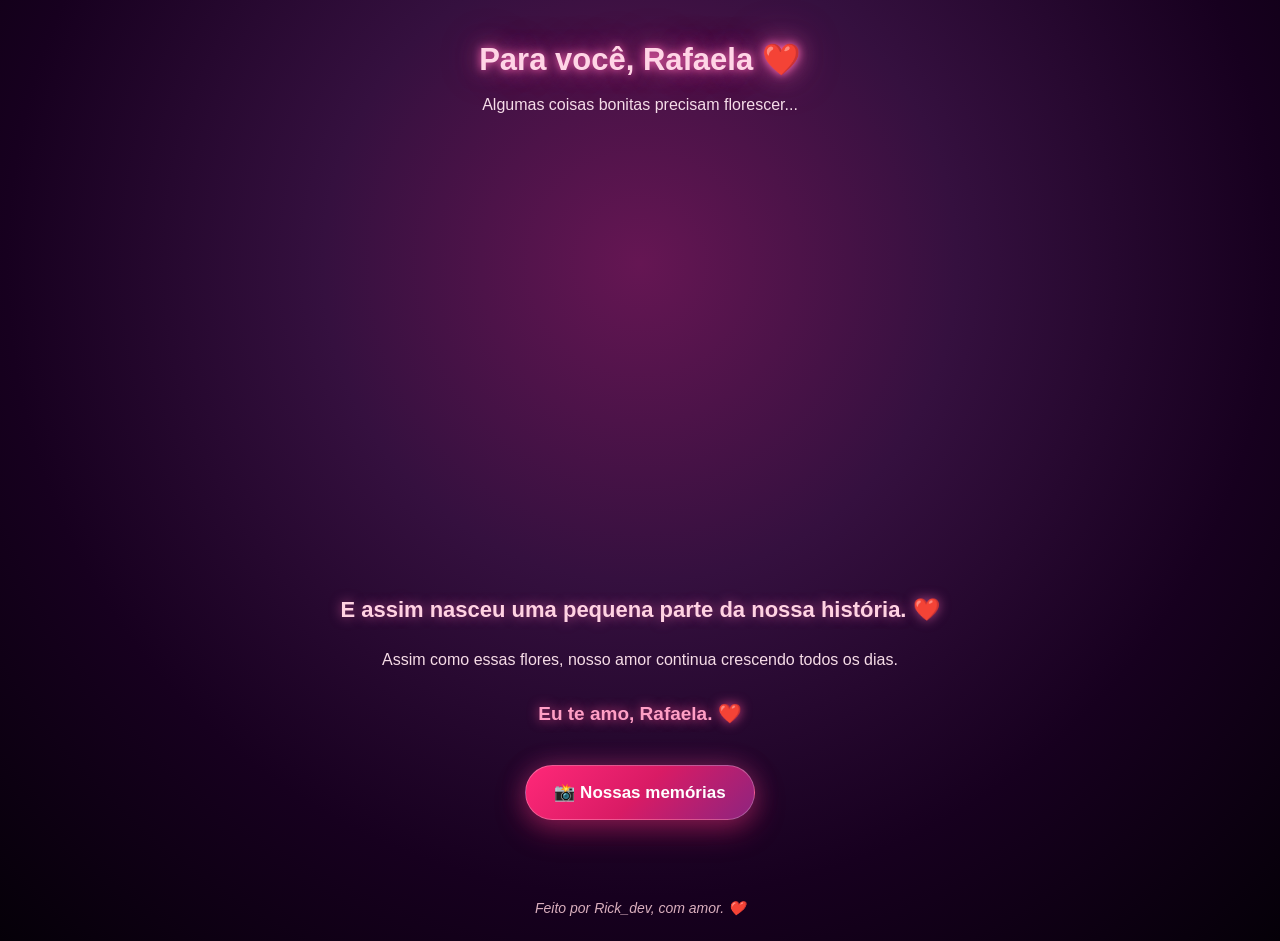
==== commit a61b5f67: "Update pagina2.html" ====
--- a/pagina2.html
+++ b/pagina2.html
@@ -12,67 +12,73 @@
 
 <body>
 
-<main class="pagina">
+    <main class="pagina">
 
-    <header class="cabecalho">
-        <h1>Para você, Rafaela ❤️</h1>
+        <header class="cabecalho">
+            <h1>Para você, Rafaela ❤️</h1>
+
+            <p>
+                Algumas coisas bonitas precisam florescer...
+            </p>
+        </header>
+
+
+        <!-- JARDIM -->
+
+        <section class="jardim">
+
+            <canvas id="jardimCanvas"></canvas>
+
+            <div class="brilho-fundo"></div>
+
+        </section>
+
+
+        <!-- MENSAGEM -->
+
+        <section class="mensagem">
+
+            <h2>
+                E assim nasceu uma pequena parte
+                da nossa história. ❤️
+            </h2>
+
+            <p>
+                Assim como essas flores,
+                nosso amor continua crescendo
+                todos os dias.
+            </p>
+
+            <p class="assinatura">
+                Eu te amo, Rafaela. ❤️
+            </p>
+
+        </section>
+
+
+        <!-- PRÓXIMA PÁGINA -->
+
+        <div class="proximo">
+
+            <a href="pagina3.html">
+                📸 Nossas memórias
+            </a>
+
+        </div>
+
+    </main>
+
+
+    <footer>
 
         <p>
-            Algumas coisas bonitas precisam florescer...
+            Feito por Rick_dev, com amor. ❤️
         </p>
-    </header>
+
+    </footer>
 
 
-    <!-- 🌸 NOSSA FLOR É DESENHADA PELO JAVASCRIPT -->
-
-    <section class="jardim">
-
-        <canvas id="florCanvas"></canvas>
-
-    </section>
-
-
-    <section class="mensagem">
-
-        <h2>
-            E assim nasceu uma pequena parte
-            da nossa história. ❤️
-        </h2>
-
-        <p>
-            Assim como essa flor,
-            nosso amor continua crescendo
-            todos os dias.
-        </p>
-
-        <p class="assinatura">
-            Eu te amo, Rafaela. ❤️
-        </p>
-
-    </section>
-
-
-    <div class="proximo">
-
-        <a href="pagina3.html">
-            📸 Nossas memórias
-        </a>
-
-    </div>
-
-</main>
-
-
-<footer>
-
-    <p>
-        Feito por Rick_dev, com amor. ❤️
-    </p>
-
-</footer>
-
-
-<script src="pagina2.js"></script>
+    <script src="pagina2.js"></script>
 
 </body>
 
--- a/pagina2.css
+++ b/pagina2.css
@@ -1,6 +1,6 @@
 /* ========================================= */
 /* PROJETO #001 - PARA RAFAELA ❤️ */
-/* PÁGINA 2 - FLOR DE LUZ 3.0 🌸 */
+/* PÁGINA 2 */
 /* ========================================= */
 
 * {
@@ -10,10 +10,6 @@
 }
 
 
-/* ========================================= */
-/* FUNDO */
-/* ========================================= */
-
 body {
     min-height: 100vh;
 
@@ -23,11 +19,11 @@
 
     background:
         radial-gradient(
-            circle at 50% 30%,
-            #641653 0%,
-            #35103f 32%,
-            #17001f 65%,
-            #040006 100%
+            circle at 50% 28%,
+            #651653 0%,
+            #35103f 34%,
+            #17001f 68%,
+            #050008 100%
         );
 
     overflow-x: hidden;
@@ -40,13 +36,9 @@
 
 .pagina {
     width: 100%;
-
     min-height: 100vh;
 
-    padding:
-        40px
-        20px
-        55px;
+    padding: 40px 20px 55px;
 }
 
 
@@ -62,9 +54,9 @@
     text-align: center;
 }
 
+
 .cabecalho h1 {
-
-    color: #ffd7e7;
+    color: #ffd5e6;
 
     font-size: 31px;
 
@@ -73,14 +65,14 @@
     margin-bottom: 12px;
 
     text-shadow:
-        0 0 8px rgba(255, 120, 190, .95),
-        0 0 22px rgba(255, 90, 170, .7),
-        0 0 45px rgba(255, 50, 140, .35);
-}
+        0 0 8px rgba(255, 105, 180, .95),
+        0 0 22px rgba(255, 105, 180, .65),
+        0 0 45px rgba(255, 70, 160, .35);
+}
+
 
 .cabecalho p {
-
-    color: #f6dce8;
+    color: #f5dce8;
 
     font-size: 16px;
 
@@ -89,11 +81,10 @@
 
 
 /* ========================================= */
-/* JARDIM */
+/* ÁREA DA FLOR */
 /* ========================================= */
 
 .jardim {
-
     position: relative;
 
     width: 100%;
@@ -101,710 +92,21 @@
     height: 470px;
 
     margin-top: 5px;
-}
-
-
-/* ========================================= */
-/* FLOR */
-/* ========================================= */
-
-.flor {
-
-    position: absolute;
-
-    left: 50%;
-    top: 50%;
-
-    width: 330px;
-    height: 390px;
-
-    transform:
-        translate(-50%, -50%);
-
-}
-
-
-/* ========================================= */
-/* AURAS */
-/* ========================================= */
-
-.aura {
-
-    position: absolute;
-
-    left: 50%;
-    top: 40px;
-
-    border-radius: 50%;
-
-    transform:
-        translateX(-50%);
-
-    pointer-events: none;
-}
-
-
-.aura-1 {
-
-    width: 320px;
-    height: 320px;
-
-    background:
-        radial-gradient(
-            circle,
-            rgba(255, 245, 170, .5) 0%,
-            rgba(255, 190, 60, .28) 25%,
-            rgba(255, 70, 100, .14) 48%,
-            transparent 72%
-        );
-
-    filter: blur(18px);
-
-    animation:
-        auraPulso 3.5s ease-in-out infinite alternate;
-}
-
-
-.aura-2 {
-
-    width: 230px;
-    height: 230px;
-
-    top: 75px;
-
-    background:
-        radial-gradient(
-            circle,
-            rgba(255, 255, 220, .5),
-            rgba(255, 210, 60, .25) 35%,
-            transparent 70%
-        );
-
-    filter: blur(12px);
-
-    animation:
-        auraPulso2 2.7s ease-in-out infinite alternate;
-}
-
-
-.aura-3 {
-
-    width: 150px;
-    height: 150px;
-
-    top: 115px;
-
-    background:
-        radial-gradient(
-            circle,
-            rgba(255, 255, 230, .7),
-            rgba(255, 190, 40, .25) 45%,
-            transparent 75%
-        );
-
-    filter: blur(8px);
-
-    animation:
-        auraPulso2 2s ease-in-out infinite alternate;
-}
-
-
-@keyframes auraPulso {
-
-    from {
-        opacity: .55;
-
-        transform:
-            translateX(-50%)
-            scale(.88);
-    }
-
-    to {
-        opacity: 1;
-
-        transform:
-            translateX(-50%)
-            scale(1.12);
-    }
-}
-
-
-@keyframes auraPulso2 {
-
-    from {
-        opacity: .45;
-
-        transform:
-            translateX(-50%)
-            scale(.9);
-    }
-
-    to {
-        opacity: 1;
-
-        transform:
-            translateX(-50%)
-            scale(1.08);
-    }
-}
-
-
-/* ========================================= */
-/* BASE DAS PÉTALAS */
-/* ========================================= */
-
-.petala {
-
-    position: absolute;
-
-    left: 50%;
-
-    transform-origin:
-        50% 100%;
-
-    pointer-events: none;
-}
-
-
-/* ========================================= */
-/* PÉTALAS EXTERNAS */
-/* ========================================= */
-
-.petala-externa {
-
-    z-index: 2;
-
-    width: 82px;
-    height: 155px;
-
-    top: 48px;
-
-    margin-left: -41px;
-
-    border-radius:
-        55%
-        55%
-        45%
-        45%
-        /
-        65%
-        65%
-        35%
-        35%;
-
-    background:
-        radial-gradient(
-            ellipse at 50% 90%,
-            #fffbd0 0%,
-            #fff06a 13%,
-            #ffd329 30%,
-            #ff9239 55%,
-            #ff526c 78%,
-            #d92868 100%
-        );
-
-    border:
-        1px solid rgba(255, 245, 180, .55);
-
-    box-shadow:
-        0 0 8px rgba(255, 250, 180, .9),
-        0 0 18px rgba(255, 220, 70, .9),
-        0 0 35px rgba(255, 135, 45, .7),
-        0 0 55px rgba(255, 55, 100, .3);
-
-    opacity: .88;
-
-    animation:
-        brilhoPetala 3s ease-in-out infinite alternate;
-}
-
-
-/* POSIÇÕES EXTERNAS */
-
-.p1 {
-    transform: rotate(0deg);
-}
-
-.p2 {
-    transform: rotate(45deg);
-}
-
-.p3 {
-    transform: rotate(90deg);
-}
-
-.p4 {
-    transform: rotate(135deg);
-}
-
-.p5 {
-    transform: rotate(180deg);
-}
-
-.p6 {
-    transform: rotate(225deg);
-}
-
-.p7 {
-    transform: rotate(270deg);
-}
-
-.p8 {
-    transform: rotate(315deg);
-}
-
-
-/* ========================================= */
-/* PÉTALAS INTERNAS */
-/* ========================================= */
-
-.petala-interna {
-
-    z-index: 4;
-
-    width: 66px;
-    height: 120px;
-
-    top: 78px;
-
-    margin-left: -33px;
-
-    border-radius:
-        55%
-        55%
-        40%
-        40%
-        /
-        70%
-        70%
-        30%
-        30%;
-
-    background:
-        radial-gradient(
-            ellipse at 50% 88%,
-            #ffffff 0%,
-            #fffbd1 15%,
-            #ffe968 34%,
-            #ffbd37 58%,
-            #ff6d54 85%,
-            #e83a69 100%
-        );
-
-    border:
-        1px solid rgba(255, 250, 190, .7);
-
-    box-shadow:
-        0 0 10px rgba(255, 255, 210, .95),
-        0 0 24px rgba(255, 220, 80, .9),
-        0 0 42px rgba(255, 130, 45, .7);
-
-    opacity: .92;
-}
-
-
-/* POSIÇÕES INTERNAS */
-
-.i1 {
-    transform: rotate(0deg);
-}
-
-.i2 {
-    transform: rotate(60deg);
-}
-
-.i3 {
-    transform: rotate(120deg);
-}
-
-.i4 {
-    transform: rotate(180deg);
-}
-
-.i5 {
-    transform: rotate(240deg);
-}
-
-.i6 {
-    transform: rotate(300deg);
-}
-
-
-/* ========================================= */
-/* BRILHO DAS PÉTALAS */
-/* ========================================= */
-
-@keyframes brilhoPetala {
-
-    from {
-
-        filter:
-            brightness(.9)
-            saturate(1);
-
-    }
-
-    to {
-
-        filter:
-            brightness(1.35)
-            saturate(1.3);
-
-    }
-}
-
-
-/* ========================================= */
-/* CENTRO DA FLOR */
-/* ========================================= */
-
-.centro {
-
-    position: absolute;
-
-    z-index: 10;
-
-    left: 50%;
-    top: 142px;
-
-    width: 105px;
-    height: 105px;
-
-    transform:
-        translateX(-50%);
 
     display: flex;
 
     align-items: center;
     justify-content: center;
-
-    border-radius: 50%;
-
-    animation:
-        centroRespira 2.5s ease-in-out infinite alternate;
-}
-
-
-.centro-brilho {
-
-    position: absolute;
-
-    width: 145px;
-    height: 145px;
-
-    border-radius: 50%;
-
-    background:
-        radial-gradient(
-            circle,
-            rgba(255, 255, 220, .9) 0%,
-            rgba(255, 220, 70, .45) 30%,
-            rgba(255, 120, 40, .2) 55%,
-            transparent 72%
-        );
-
-    filter: blur(10px);
-}
-
-
-.centro-nucleo {
-
-    position: relative;
-
-    z-index: 2;
-
-    width: 88px;
-    height: 88px;
-
-    display: flex;
-
-    align-items: center;
-    justify-content: center;
-
-    border-radius: 50%;
-
-    background:
-        radial-gradient(
-            circle at 35% 28%,
-            #ffffff 0%,
-            #fffbd2 12%,
-            #ffe64f 32%,
-            #ffb72c 58%,
-            #ed651b 100%
-        );
-
-    border:
-        3px solid rgba(255, 250, 190, .95);
-
-    box-shadow:
-        0 0 10px #fff,
-        0 0 25px #fff16a,
-        0 0 50px #ffb82e,
-        0 0 85px rgba(255, 75, 45, .8);
-
-    font-size: 29px;
-
-    filter:
-        drop-shadow(0 0 5px white);
-}
-
-
-@keyframes centroRespira {
-
-    from {
-
-        transform:
-            translateX(-50%)
-            scale(.94);
-
-    }
-
-    to {
-
-        transform:
-            translateX(-50%)
-            scale(1.07);
-
-    }
-}
-
-
-/* ========================================= */
-/* CAULE */
-/* ========================================= */
-
-.caule {
-
-    position: absolute;
-
-    z-index: 1;
-
-    left: 50%;
-    top: 190px;
-
-    width: 17px;
-    height: 180px;
-
-    transform:
-        translateX(-50%);
-
-    border-radius: 30px;
-
-    background:
-        linear-gradient(
-            90deg,
-            #0d3219,
-            #276b31 20%,
-            #70c85b 50%,
-            #276b31 80%,
-            #0d3219
-        );
-
-    box-shadow:
-        0 0 10px rgba(80, 200, 90, .45),
-        0 0 25px rgba(60, 170, 70, .25);
-}
-
-
-.caule-brilho {
-
-    position: absolute;
-
-    z-index: 2;
-
-    left: calc(50% - 2px);
-
-    top: 195px;
-
-    width: 4px;
-    height: 165px;
-
-    border-radius: 20px;
-
-    background:
-        linear-gradient(
-            180deg,
-            transparent,
-            rgba(180, 255, 150, .9),
-            transparent
-        );
-
-    filter: blur(2px);
-
-    opacity: .75;
-}
-
-
-/* ========================================= */
-/* FOLHAS */
-/* ========================================= */
-
-.folha {
-
-    position: absolute;
-
-    z-index: 5;
-
-    width: 105px;
-    height: 52px;
-
-    top: 275px;
-
-    background:
-        linear-gradient(
-            135deg,
-            #9af27a 0%,
-            #55ad4d 35%,
-            #1e642e 100%
-        );
-
-    box-shadow:
-        0 0 10px rgba(110, 230, 90, .5),
-        0 0 25px rgba(70, 180, 70, .3);
-
-    overflow: hidden;
-}
-
-
-.folha::after {
-
-    content: "";
-
-    position: absolute;
-
-    left: 12%;
-    top: 48%;
-
-    width: 78%;
-
-    height: 2px;
-
-    background:
-        rgba(210, 255, 190, .55);
-
-    transform:
-        rotate(-8deg);
-
-    filter: blur(.5px);
-}
-
-
-.folha-esquerda {
-
-    left: 15px;
-
-    border-radius:
-        100%
-        0
-        100%
-        0;
-
-    transform:
-        rotate(23deg);
-}
-
-
-.folha-direita {
-
-    right: 15px;
-
-    border-radius:
-        0
-        100%
-        0
-        100%;
-
-    transform:
-        rotate(-23deg);
-}
-
-
-/* ========================================= */
-/* PARTÍCULAS */
-/* ========================================= */
-
-.particula {
-
-    position: absolute;
-
-    z-index: 20;
-
-    color: #fffbd0;
-
-    font-size: 14px;
-
-    text-shadow:
-        0 0 5px #fff,
-        0 0 12px #ffe66a,
-        0 0 25px #ff9d30;
-
-    animation:
-        particulaBrilha 2s ease-in-out infinite alternate;
-}
-
-
-.particula-1 {
-    left: 24px;
-    top: 100px;
-}
-
-.particula-2 {
-    right: 25px;
-    top: 130px;
-}
-
-.particula-3 {
-    left: 5px;
-    top: 180px;
-}
-
-.particula-4 {
-    right: 5px;
-    top: 215px;
-}
-
-.particula-5 {
-    left: 50px;
-    top: 40px;
-}
-
-.particula-6 {
-    right: 55px;
-    top: 55px;
-}
-
-.particula-7 {
-    left: 65px;
-    top: 210px;
-}
-
-.particula-8 {
-    right: 65px;
-    top: 180px;
-}
-
-
-@keyframes particulaBrilha {
-
-    from {
-
-        opacity: .25;
-
-        transform:
-            scale(.7)
-            rotate(0deg);
-
-    }
-
-    to {
-
-        opacity: 1;
-
-        transform:
-            scale(1.35)
-            rotate(45deg);
-
-    }
+}
+
+
+#florCanvas {
+    display: block;
+
+    width: 100%;
+    height: 100%;
+
+    max-width: 500px;
 }
 
 
@@ -813,7 +115,6 @@
 /* ========================================= */
 
 .mensagem {
-
     max-width: 600px;
 
     margin: 0 auto;
@@ -823,7 +124,6 @@
 
 
 .mensagem h2 {
-
     color: #ffd2e2;
 
     font-size: 22px;
@@ -838,7 +138,6 @@
 
 
 .mensagem p {
-
     color: #f6dce7;
 
     font-size: 16px;
@@ -850,7 +149,6 @@
 
 
 .mensagem .assinatura {
-
     color: #ff9fc5;
 
     font-size: 19px;
@@ -860,8 +158,7 @@
     margin-top: 25px;
 
     text-shadow:
-        0 0 12px rgba(255, 80, 150, .8),
-        0 0 25px rgba(255, 80, 150, .35);
+        0 0 12px rgba(255, 80, 150, .8);
 }
 
 
@@ -870,7 +167,6 @@
 /* ========================================= */
 
 .proximo {
-
     text-align: center;
 
     margin-top: 35px;
@@ -878,7 +174,6 @@
 
 
 .proximo a {
-
     display: inline-block;
 
     padding: 16px 28px;
@@ -914,9 +209,7 @@
 
 
 .proximo a:active {
-
-    transform:
-        scale(.95);
+    transform: scale(.95);
 }
 
 
@@ -925,7 +218,6 @@
 /* ========================================= */
 
 footer {
-
     text-align: center;
 
     padding:
@@ -936,7 +228,6 @@
 
 
 footer p {
-
     color: #d9aebd;
 
     font-size: 14px;
@@ -952,7 +243,6 @@
 @media (max-width: 600px) {
 
     .pagina {
-
         padding:
             35px
             18px
@@ -961,51 +251,36 @@
 
 
     .cabecalho h1 {
-
         font-size: 29px;
     }
 
 
     .cabecalho p {
-
         font-size: 16px;
     }
 
 
     .jardim {
-
         height: 450px;
     }
 
 
-    .flor {
-
-        transform:
-            translate(-50%, -50%)
-            scale(.82);
-    }
-
-
     .mensagem h2 {
-
         font-size: 20px;
     }
 
 
     .mensagem p {
-
         font-size: 16px;
     }
 
 
     .mensagem .assinatura {
-
         font-size: 18px;
     }
 
 
     .proximo a {
-
         font-size: 17px;
 
         padding:
